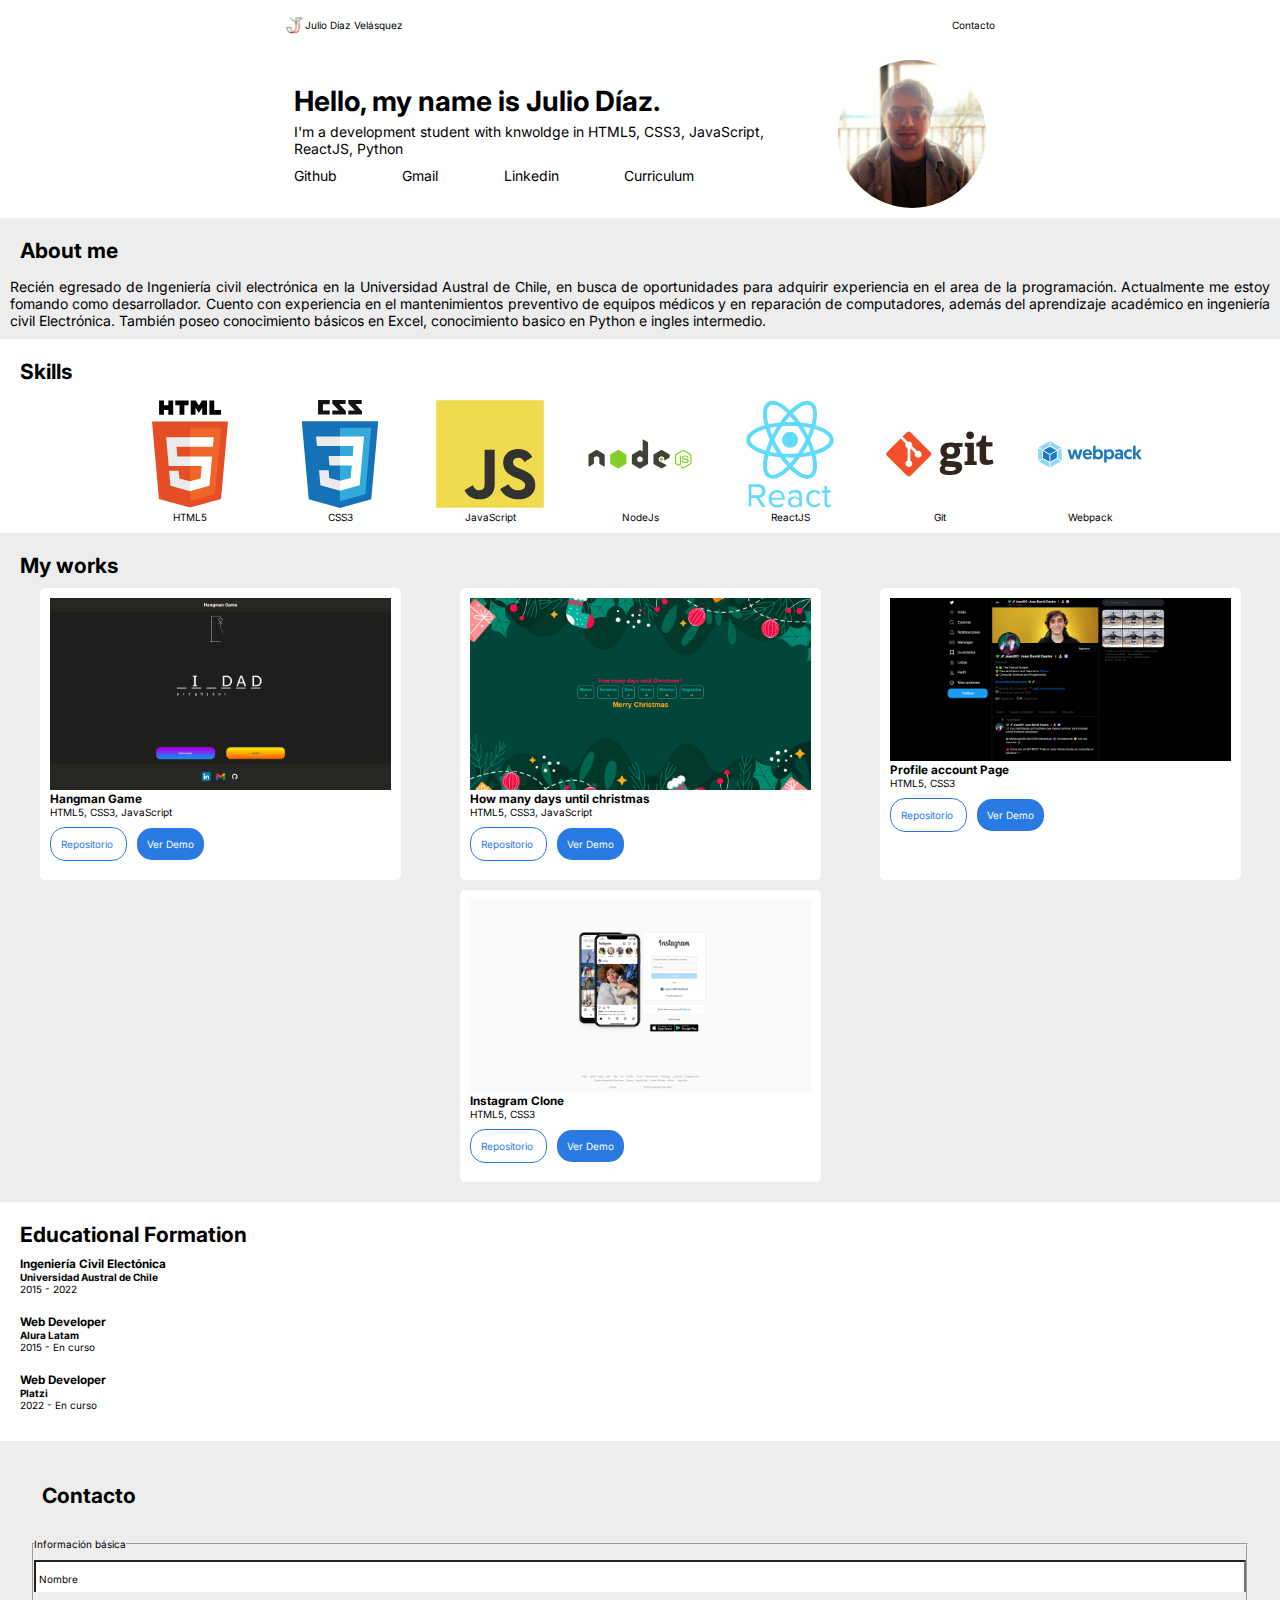
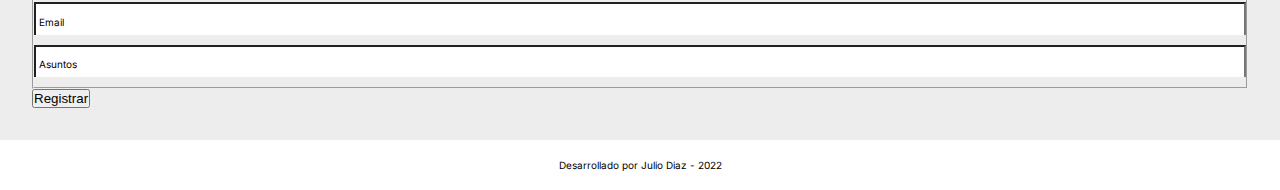
==== public/index.html @ ee7b40f0 "layout landing page" ====
<!DOCTYPE html>
<html lang="en">
  <head>
    <meta charset="UTF-8" />
    <meta http-equiv="X-UA-Compatible" content="IE=edge" />
    <meta name="viewport" content="width=device-width, initial-scale=1.0" />
    <title>Document</title>
    <link rel="stylesheet" href="../src/styles/style.css" />
    <link rel="preconnect" href="https://fonts.googleapis.com" />
    <link rel="preconnect" href="https://fonts.gstatic.com" crossorigin />
    <link
      href="https://fonts.googleapis.com/css2?family=Inter:wght@300;400;700&display=swap"
      rel="stylesheet"
    />
  </head>
  <body>
    <header>
      <section class="header--left">
        <img class="logo" src="../src/assets/img/Letter-J-PNG.png" />
        <p>Julio Díaz Velásquez</p>
      </section>
      <section class="header--right">
        <section class="header--center-index">
          <nav>
            <ul>
              <li><a href="#about-me">About me</a></li>
              <li><a href="#my-skills">Skills</a></li>
              <li><a href="#my-works">Works</a></li>
              <li><a href="#education">Education</a></li>
            </ul>
          </nav>
        </section>
        <p><a href="#contact">Contacto</a></p>
      </section>
    </header>
    <main>
      <section class="main-presentation-container">
        <img
          src="../src/assets/img/photo1659806544.jpeg"
          alt="Foto de Perfil"
        />
        <div>
          <h1>Hello, my name is Julio Díaz.</h1>
          <p>
            I'm a development student with knwoldge in HTML5, CSS3, JavaScript,
            ReactJS, Python
          </p>
          <ul>
            <li>Github</li>
            <li>Gmail</li>
            <li>Linkedin</li>
            <li>Curriculum</li>
          </ul>
        </div>
      </section>

      <section class="main-aboutme-container">
        <div id="about-me">
          <h2>About me</h2>
        </div>
        <div>
          <p>
            Recién egresado de Ingeniería civil electrónica en la Universidad
            Austral de Chile, en busca de oportunidades para adquirir
            experiencia en el area de la programación. Actualmente me estoy
            fomando como desarrollador. Cuento con experiencia en el
            mantenimientos preventivo de equipos médicos y en reparación de
            computadores, además del aprendizaje académico en ingeniería civil
            Electrónica. También poseo conocimiento básicos en Excel,
            conocimiento basico en Python e ingles intermedio.
          </p>
        </div>
      </section>
      <section class="main-skill-container">
        <div class="skill-title" id="my-skills">
          <h2>Skills</h2>
        </div>

        <div class="main-skill--tools-container">
          <div class="tools-container">
            <img src="../src/assets/icons/html5-original-wordmark.svg" alt="" />
            <p>HTML5</p>
          </div>
          <div class="tools-container">
            <img src="../src/assets/icons/css3-original-wordmark.svg" alt="" />
            <p>CSS3</p>
          </div>
          <div class="tools-container">
            <img src="../src/assets/icons/javascript-original.svg" alt="" />
            <p>JavaScript</p>
          </div>
          <div class="tools-container">
            <img
              src="../src/assets/icons/nodejs-original-wordmark.svg"
              alt=""
            />
            <p>NodeJs</p>
          </div>
          <div class="tools-container">
            <img src="../src/assets/icons/react-original-wordmark.svg" alt="" />
            <p>ReactJS</p>
          </div>
          <div class="tools-container">
            <img src="../src/assets/icons/git-original-wordmark.svg" alt="" />
            <p>Git</p>
          </div>
          <div class="tools-container">
            <img
              src="../src/assets/icons/webpack-original-wordmark.svg"
              alt=""
            />
            <p>Webpack</p>
          </div>
        </div>
      </section>

      <section class="main-works-container">
        <h2 id="my-works">My works</h2>
        <div class="main-works--card">
          <img src="../src/assets/img/gamePage.png" alt="" />
          <h3>Hangman Game</h3>
          <p>HTML5, CSS3, JavaScript</p>
          <div class="main-works--links">
            <a class="links-repo" href="https://github.com/Judvel/Hangman-Game">
              Repositorio
            </a>
            <a
              class="links-deploy"
              href="https://judvel.github.io/Hangman-Game/"
            >
              Ver Demo
            </a>
          </div>
        </div>
        <div class="main-works--card">
          <img src="../src/assets/img/merry-Chistmas-1920.png" alt="" />
          <h3>How many days until christmas</h3>
          <p>HTML5, CSS3, JavaScript</p>
          <div class="main-works--links">
            <a
              class="links-repo"
              href="https://github.com/Judvel/HowManyDaysUntilChristmas"
            >
              Repositorio
            </a>
            <a
              class="links-deploy"
              href="https://judvel.github.io/HowManyDaysUntilChristmas/"
            >
              Ver Demo
            </a>
          </div>
        </div>
        <div class="main-works--card">
          <img src="../src/assets/img/Desktop-1980.png" alt="" />
          <h3>Profile account Page</h3>
          <p>HTML5, CSS3</p>
          <div class="main-works--links">
            <a
              class="links-repo"
              href="https://github.com/Judvel/JuanDC-Twitter-account-profile"
            >
              Repositorio
            </a>
            <a
              class="links-deploy"
              href="https://judvel.github.io/JuanDC-Twitter-account-profile/"
            >
              Ver Demo
            </a>
          </div>
        </div>
        <div class="main-works--card">
          <img src="../src/assets/img/homePageDesktop.png" alt="" />
          <h3>Instagram Clone</h3>
          <p>HTML5, CSS3</p>
          <div class="main-works--links">
            <a
              class="links-repo"
              href="https://github.com/Judvel/Instagram-Clone"
            >
              Repositorio
            </a>
            <a
              class="links-deploy"
              href="https://judvel.github.io/Instagram-Clone/"
            >
              Ver Demo
            </a>
          </div>
        </div>
      </section>

      <section class="main-education-container">
        <h2 id="education">Educational Formation</h2>
        <section class="main-education--platform-container">
          <div class="educational-platform">
            <div class="logo">
              <h3>Ingeniería Civil Electónica</h3>
              <h4>Universidad Austral de Chile</h4>
              <p>2015 - 2022</p>
            </div>
          </div>
          <div class="educational-platform">
            <div class="logo">
              <h3>Web Developer</h3>
              <h4>Alura Latam</h4>
              <p>2015 - En curso</p>
            </div>
          </div>
          <div class="educational-platform">
            <div class="logo">
              <h3>Web Developer</h3>
              <h4>Platzi</h4>
              <p>2022 - En curso</p>
            </div>
          </div>
        </section>
      </section>

      <section class="main-form-container">
        <h2 id="contact">Contacto</h2>
        <form
          action="./registro_concluido.html"
          class="formulario flex flex--column"
        >
          <fieldset>
            <legend class="form__label">Información básica</legend>
            <div class="input-container">
              <input
                name="name"
                id="name"
                class="input"
                type="text"
                placeholder="Nombre"
                required
                data-tipo="nombre"
              />
              <label class="input-label" for="name">Nombre</label>
              <span class="input-message-error">Este campo no es valido</span>
            </div>
            <div class="input-container">
              <input
                name="email"
                id="email"
                class="input"
                type="email"
                placeholder="Email"
                required
                data-tipo="email"
              />
              <label class="input-label" for="email">Email</label>
              <span class="input-message-error">Este campo no es valido</span>
            </div>
            <div class="input-container">
              <input
                name="business"
                id="business"
                class="input"
                type="text"
                placeholder="Asuntos"
                required
                data-tipo="business"
              />
              <label class="input-label" for="name">Asuntos</label>
              <span class="input-message-error">Este campo no es valido</span>
            </div>
          </fieldset>

          <button class="button">Registrar</button>
        </form>
      </section>
    </main>
    <footer>Desarrollado por Julio Diaz - 2022</footer>
  </body>
</html>
---- src/styles/style.css ----
:root {
  --background-color1: #ffffff;
  --background-color2: #ededed;
}

* {
  box-sizing: border-box;
  padding: 0;
  margin: 0;
}

html {
  font-size: 62.5%;
}

body {
  background: var(--background-color1);

  font-family: "Inter", sans-serif;
}

a {
  text-decoration: none;
}

a{
    text-decoration: none;
    color: black;
  }
  header {
      display: flex;
      justify-content: space-around;
      align-items: center;
      width: 100%;
      height: 50px;
      padding: 10px;
    }
    
    header h2 {
      font-size: 1.5rem;
    }
    .header--center-index{
      display: none;
    }
    
    .header--left{
        display: flex;
        align-items: center;
    }
    
    .header--left .logo {
      width: 20px;
      height: 20px;
    }
    .header--right{
      display: flex;
    }
  
    

.main-presentation-container img {
  width: 90px;
  height: 90px;
  border-radius: 50%;
}

.main-presentation-container {
  padding: 10px;
  font-style: normal;
  font-size: 1.4rem;
  font-weight: 400;
}

.main-presentation-container h1 {
  margin-bottom: 5px;
}

.main-presentation-container ul {
  display: flex;
  justify-content: space-around;
  list-style: none;
  margin-top: 10px;
}

.main-aboutme-container {
  display: flex;
  flex-direction: column;
  justify-content: center;
  background: var(--background-color2);
  padding: 10px;
  font-size: 1.4rem;
}
.main-aboutme-container div {
  display: flex;
  justify-content: center;
  text-align: justify;
}

.main-aboutme-container h2 {
  margin-bottom: 5px;
}

.main-skill-container {
  display: flex;
  flex-direction: column;
  justify-content: center;

  padding: 10px;
}
.main-skill-container .skill-title {
  display: flex;
}
.input-label {
  position: absolute;
  top: 1.375rem;
  left: 0.5rem;

  transition: all 0.25s;
}

.input-form:not(:placeholder-shown) + .input-label,
.input-form:focus + .input-label {
  font-size: 0.875rem;
  top: 0.25rem;
  transition: all 0.25s;
}

.input-message-error {
  display: none;
}

.input-message-error {
  color: red;
  display: block;
  margin-top: 0.5rem;
  padding-left: 0.5rem;
}
.main-skill-container h2 {
  margin-bottom: 5px;
}

.main-skill--tools-container {
  display: grid;
  justify-content: center;
  gap: 10px;
  grid-template-columns: repeat(auto-fill, 140px);
}
.tools-container {
  text-align: center;
}

.tools-container img {
  max-width: 110px;
  height: 110px;
}

.main-works-container {
  display: flex;
  flex-wrap: wrap;
  padding: 10px;
  background-color: var(--background-color2);
}

h2 {
  padding: 10px;
  font-size: 2.1rem;
  width: 100%;
}
.main-works--card {
  max-width: 361px;
  margin: 0 auto;
  padding: 10px;
  margin-bottom: 10px;
  border-radius: 5px;
  background-color: white;
}

.main-works-container img {
  width: 100%;
  max-width: 700px;
}

.main-works--links {
  margin: 20px 0;
}
.main-works--links .links-repo {
  padding: 10px;
  border: 1px solid #2a7ae4;
  color: #2a7ae4;
  border-radius: 15px;
  margin-right: 10px;
}

.main-works--links .links-deploy {
  padding: 10px;
  background-color: #2a7ae4;
  color: white;
  border-radius: 15px;
  margin-right: 10px;
}

.main-education-container {
  padding: 10px;
}
.main-education--platform-container {
  display: flex;
  flex-wrap: wrap;
  flex-direction: column;
}

.educational-platform {
  display: flex;

  margin-bottom: 20px;
}
.educational-platform .logo {
  margin-left: 10px;
}
/* .educational-platform .logo img {
  width: 70%;
  max-width: 600px;
  justify-self: center;
} */
.main-form-container {
  padding: 32px;
  background-color: var(--background-color2);
}

.formulario {
  margin-top: 2rem;
}

.form__label {
  font-size: var(--font-size-form-fieldset);
  margin-bottom: 1rem;
}

.input-container {
  font-weight: var(--font-weigth-input);
  position: relative;
  margin-bottom: 1rem;
  display: flex;
  flex-direction: column;
  justify-content: flex-end;
  box-sizing: border-box;
}

.input {
  box-sizing: border-box;
  border-bottom: 1px solid var(--secondary-color);
  padding: 1.375rem 0.5rem 0.5rem;
  height: 3.25rem;
  width: 100%;
}

.input::placeholder {
  visibility: hidden;
  color: #00000000;
}

.input:focus {
  outline: none;
}

.input-label {
  position: absolute;
  top: 1.375rem;
  left: 0.5rem;
  font-size: var(--font-size-input-label);

  transition: all 0.25s;
}

.input:not(:placeholder-shown) + .input-label,
.input:focus + .input-label {
  font-size: 0.875rem;
  top: 0.25rem;
  transition: all 0.25s;
}

.input-container--invalid {
  margin-bottom: 0.5rem;
}

.input-container--invalid .input {
  border: 1px solid var(--warning-color);
  border-radius: 7px;
}

.input-container--invalid .input-label {
  color: var(--warning-color);
}

.input-message-error {
  display: none;
}

.input-container--invalid .input-message-error {
  color: var(--warning-color);
  display: block;
  margin-top: 0.5rem;
  padding-left: 0.5rem;
}

footer{
    height: 50px;
    display: flex;
    justify-content: center;
    align-items: center;
    background-color: var(--background-color1);
}

@media (min-width: 768px) {
  .main-presentation-container {
    display: flex;
    flex-direction: row-reverse;
    justify-content: center;
    align-items: center;
  }
  .main-presentation-container img {
    width: 148px;
    height: 148px;
  }
  .main-presentation-container div {
    width: 524px;
    margin-right: 20px;
  }
  .main-presentation-container div ul {
    width: 400px;
    justify-content: space-between;
  }

  .main-aboutme-container h2,
  .main-aboutme-container p {
    width: 100%;
  }
  .main-skill-container h2,
  .main-skill-container section {
    width: 692px;
  }
  .main-skill--tools-container {
    text-align: center;
  }
}

@media (min-width: 1062px) {
  .main-skill--tools-container {
    grid-template-columns: repeat(7, 140px);
  }
}

@media (min-width: 1440px) {
    .header--center-index{
      display: flex;
    }
    .header--center-index nav ul{
      display: flex;
      list-style: none;
    
    }
    .header--center-index nav ul li{
      margin-right: 20px;
    }
  }
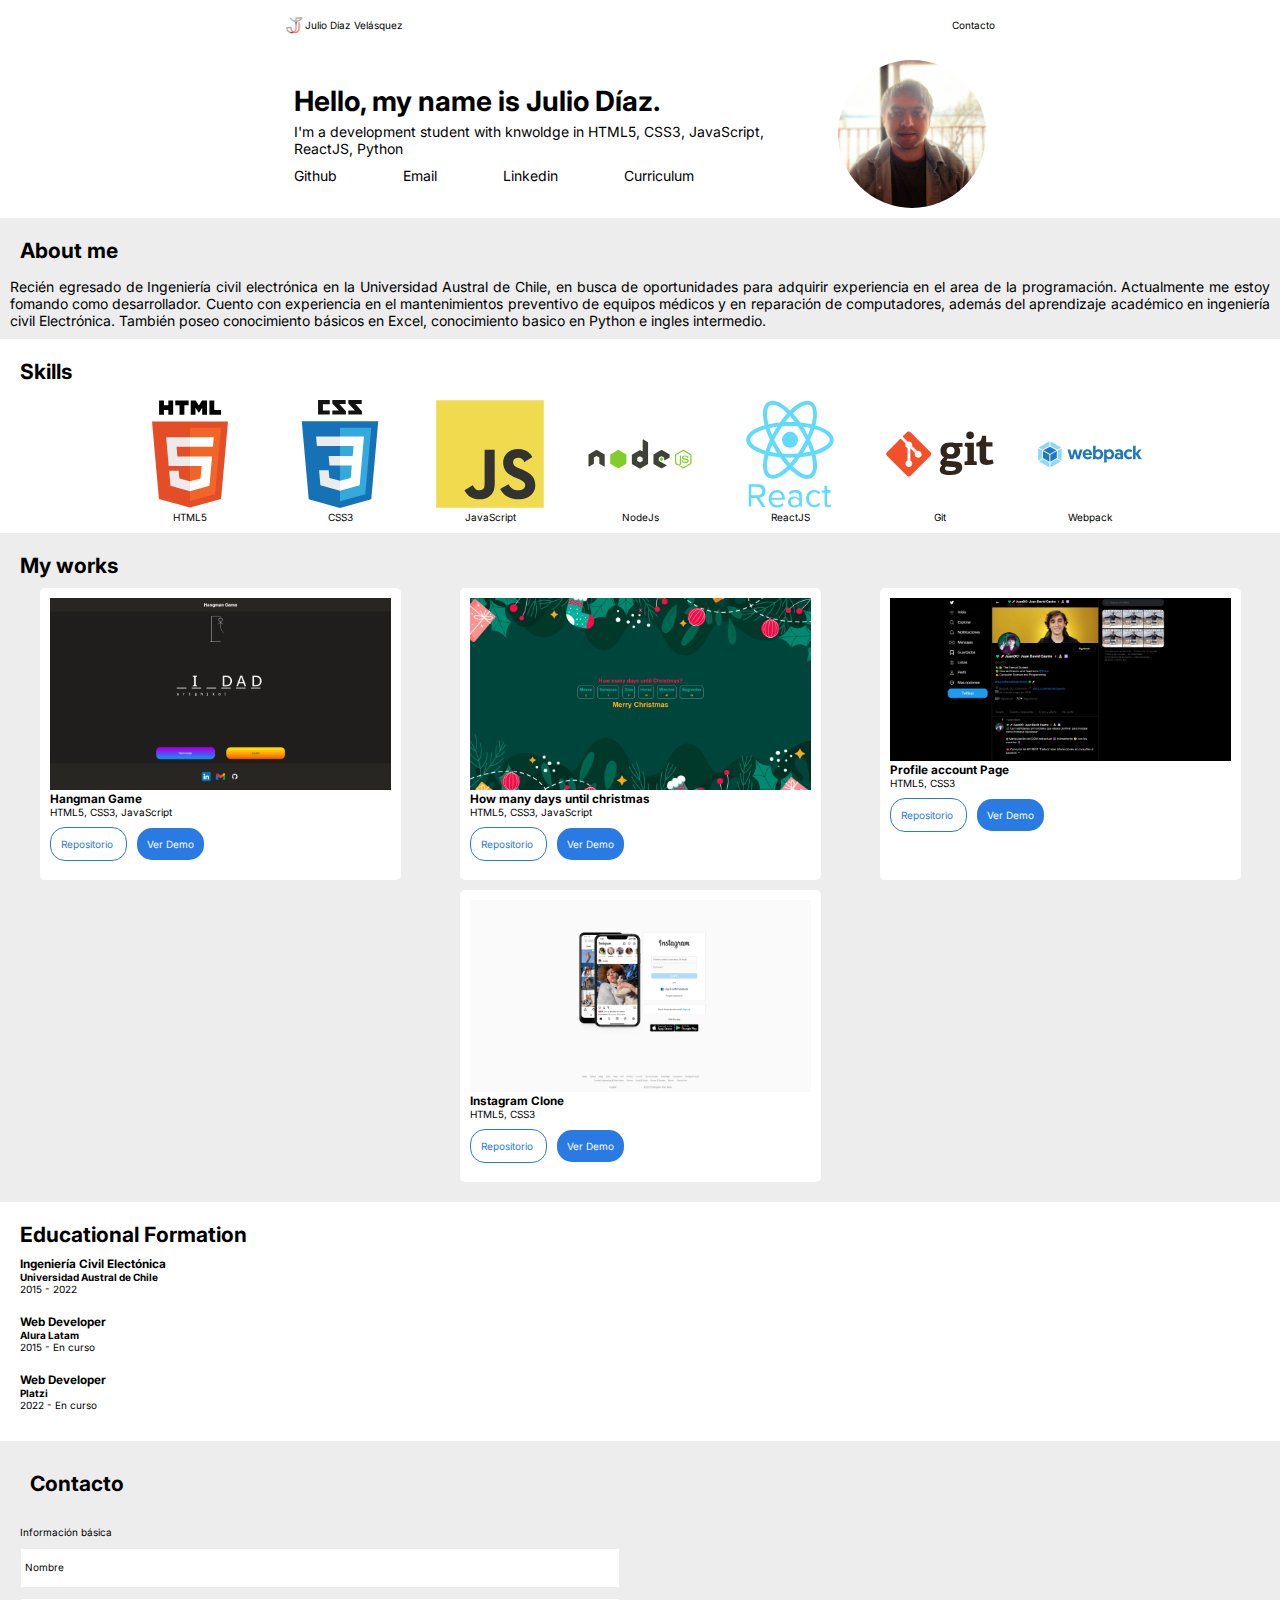
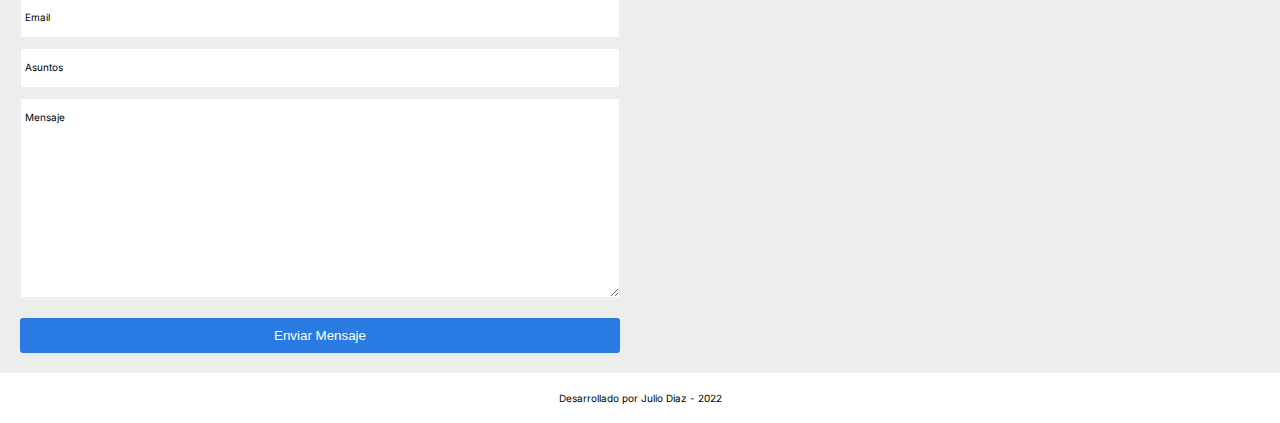
==== commit 2e41d0e5: "Landing page finished" ====
--- a/public/index.html
+++ b/public/index.html
@@ -46,10 +46,10 @@
             ReactJS, Python
           </p>
           <ul>
-            <li>Github</li>
-            <li>Gmail</li>
-            <li>Linkedin</li>
-            <li>Curriculum</li>
+            <li><a href="https://github.com/Judvel">Github</a></li>
+            <li><a href="mailto:julio.diaz96@outlook.com">Email</a></li>
+            <li><a href="https://www.linkedin.com/in/julio-diaz-ice/">Linkedin</a></li>
+            <li><a href="#">Curriculum</a></li>
           </ul>
         </div>
       </section>
@@ -116,77 +116,82 @@
 
       <section class="main-works-container">
         <h2 id="my-works">My works</h2>
-        <div class="main-works--card">
-          <img src="../src/assets/img/gamePage.png" alt="" />
-          <h3>Hangman Game</h3>
-          <p>HTML5, CSS3, JavaScript</p>
-          <div class="main-works--links">
-            <a class="links-repo" href="https://github.com/Judvel/Hangman-Game">
-              Repositorio
-            </a>
-            <a
-              class="links-deploy"
-              href="https://judvel.github.io/Hangman-Game/"
-            >
-              Ver Demo
-            </a>
-          </div>
-        </div>
-        <div class="main-works--card">
-          <img src="../src/assets/img/merry-Chistmas-1920.png" alt="" />
-          <h3>How many days until christmas</h3>
-          <p>HTML5, CSS3, JavaScript</p>
-          <div class="main-works--links">
-            <a
-              class="links-repo"
-              href="https://github.com/Judvel/HowManyDaysUntilChristmas"
-            >
-              Repositorio
-            </a>
-            <a
-              class="links-deploy"
-              href="https://judvel.github.io/HowManyDaysUntilChristmas/"
-            >
-              Ver Demo
-            </a>
-          </div>
-        </div>
-        <div class="main-works--card">
-          <img src="../src/assets/img/Desktop-1980.png" alt="" />
-          <h3>Profile account Page</h3>
-          <p>HTML5, CSS3</p>
-          <div class="main-works--links">
-            <a
-              class="links-repo"
-              href="https://github.com/Judvel/JuanDC-Twitter-account-profile"
-            >
-              Repositorio
-            </a>
-            <a
-              class="links-deploy"
-              href="https://judvel.github.io/JuanDC-Twitter-account-profile/"
-            >
-              Ver Demo
-            </a>
-          </div>
-        </div>
-        <div class="main-works--card">
-          <img src="../src/assets/img/homePageDesktop.png" alt="" />
-          <h3>Instagram Clone</h3>
-          <p>HTML5, CSS3</p>
-          <div class="main-works--links">
-            <a
-              class="links-repo"
-              href="https://github.com/Judvel/Instagram-Clone"
-            >
-              Repositorio
-            </a>
-            <a
-              class="links-deploy"
-              href="https://judvel.github.io/Instagram-Clone/"
-            >
-              Ver Demo
-            </a>
+        <div class="main-works--card-container">
+          <div class="main-works--card">
+            <img src="../src/assets/img/gamePage.png" alt="" />
+            <h3>Hangman Game</h3>
+            <p>HTML5, CSS3, JavaScript</p>
+            <div class="main-works--links">
+              <a
+                class="links-repo"
+                href="https://github.com/Judvel/Hangman-Game"
+              >
+                Repositorio
+              </a>
+              <a
+                class="links-deploy"
+                href="https://judvel.github.io/Hangman-Game/"
+              >
+                Ver Demo
+              </a>
+            </div>
+          </div>
+          <div class="main-works--card">
+            <img src="../src/assets/img/merry-Chistmas-1920.png" alt="" />
+            <h3>How many days until christmas</h3>
+            <p>HTML5, CSS3, JavaScript</p>
+            <div class="main-works--links">
+              <a
+                class="links-repo"
+                href="https://github.com/Judvel/HowManyDaysUntilChristmas"
+              >
+                Repositorio
+              </a>
+              <a
+                class="links-deploy"
+                href="https://judvel.github.io/HowManyDaysUntilChristmas/"
+              >
+                Ver Demo
+              </a>
+            </div>
+          </div>
+          <div class="main-works--card">
+            <img src="../src/assets/img/Desktop-1980.png" alt="" />
+            <h3>Profile account Page</h3>
+            <p>HTML5, CSS3</p>
+            <div class="main-works--links">
+              <a
+                class="links-repo"
+                href="https://github.com/Judvel/JuanDC-Twitter-account-profile"
+              >
+                Repositorio
+              </a>
+              <a
+                class="links-deploy"
+                href="https://judvel.github.io/JuanDC-Twitter-account-profile/"
+              >
+                Ver Demo
+              </a>
+            </div>
+          </div>
+          <div class="main-works--card">
+            <img src="../src/assets/img/homePageDesktop.png" alt="" />
+            <h3>Instagram Clone</h3>
+            <p>HTML5, CSS3</p>
+            <div class="main-works--links">
+              <a
+                class="links-repo"
+                href="https://github.com/Judvel/Instagram-Clone"
+              >
+                Repositorio
+              </a>
+              <a
+                class="links-deploy"
+                href="https://judvel.github.io/Instagram-Clone/"
+              >
+                Ver Demo
+              </a>
+            </div>
           </div>
         </div>
       </section>
@@ -220,12 +225,9 @@
 
       <section class="main-form-container">
         <h2 id="contact">Contacto</h2>
-        <form
-          action="./registro_concluido.html"
-          class="formulario flex flex--column"
-        >
+        <form class="form--container">
           <fieldset>
-            <legend class="form__label">Información básica</legend>
+            <legend class="form--label">Información básica</legend>
             <div class="input-container">
               <input
                 name="name"
@@ -234,7 +236,7 @@
                 type="text"
                 placeholder="Nombre"
                 required
-                data-tipo="nombre"
+                data-tipo="name"
               />
               <label class="input-label" for="name">Nombre</label>
               <span class="input-message-error">Este campo no es valido</span>
@@ -259,18 +261,34 @@
                 class="input"
                 type="text"
                 placeholder="Asuntos"
+                pattern="[\s\S]{10,300}"
                 required
                 data-tipo="business"
               />
               <label class="input-label" for="name">Asuntos</label>
               <span class="input-message-error">Este campo no es valido</span>
             </div>
+            <div class="input-container">
+              <textarea
+                name="message"
+                id="message"
+                class="input input--message"
+                pattern="[\s\S]{10,40}"
+                maxlength="300"
+                placeholder="mensaje"
+                required
+                data-tipo="message"
+              ></textarea>
+              <label class="input-label" for="message">Mensaje</label>
+              <span class="input-message-error">Este campo no es valido</span>
+            </div>
           </fieldset>
 
-          <button class="button">Registrar</button>
+          <button class="form--button">Enviar Mensaje</button>
         </form>
       </section>
     </main>
     <footer>Desarrollado por Julio Diaz - 2022</footer>
+    <script src="../src/js/app.js" type="module"></script>
   </body>
 </html>
--- a/src/styles/style.css
+++ b/src/styles/style.css
@@ -1,6 +1,7 @@
 :root {
   --background-color1: #ffffff;
   --background-color2: #ededed;
+  --warning-color: red;
 }
 
 * {
@@ -155,10 +156,18 @@
 }
 
 .main-works-container {
+
+ 
+  padding: 10px;
+  background-color: var(--background-color2);
+}
+.main-works--card-container{
   display: flex;
   flex-wrap: wrap;
-  padding: 10px;
-  background-color: var(--background-color2);
+  
+  margin: 0 auto;
+  max-width: 1500px;
+  
 }
 
 h2 {
@@ -222,35 +231,36 @@
   justify-self: center;
 } */
 .main-form-container {
-  padding: 32px;
+  padding: 20px;
   background-color: var(--background-color2);
 }
 
-.formulario {
+.form--container {
   margin-top: 2rem;
-}
-
-.form__label {
-  font-size: var(--font-size-form-fieldset);
+  max-width: 600px;
+}
+fieldset{
+  border: none;
+}
+
+.form--label {
   margin-bottom: 1rem;
 }
 
 .input-container {
-  font-weight: var(--font-weigth-input);
   position: relative;
   margin-bottom: 1rem;
   display: flex;
   flex-direction: column;
   justify-content: flex-end;
-  box-sizing: border-box;
+ 
 }
 
 .input {
-  box-sizing: border-box;
-  border-bottom: 1px solid var(--secondary-color);
   padding: 1.375rem 0.5rem 0.5rem;
-  height: 3.25rem;
-  width: 100%;
+  height: 4rem;
+  width: 100%;
+  border: 1px solid var(--background-color2);
 }
 
 .input::placeholder {
@@ -275,6 +285,7 @@
 .input:focus + .input-label {
   font-size: 0.875rem;
   top: 0.25rem;
+  color: #1d6ace;
   transition: all 0.25s;
 }
 
@@ -301,6 +312,28 @@
   margin-top: 0.5rem;
   padding-left: 0.5rem;
 }
+
+.input--message{
+  width: 100%;
+  height: 200px;
+  padding: 10px;
+  margin-bottom: 10px;
+  font-family: "arial";
+  border: 1px solid var(--background-color2);
+}
+.form--button{
+  width: 100%;
+  padding: 10px;
+  border: none;
+  border-radius: 3px;
+  background: #2a7ae4;
+  color: var(--background-color1);
+  cursor: pointer;
+}
+.form--button:hover{
+  background-color: #1d6ace;
+}
+
 
 footer{
     height: 50px;
